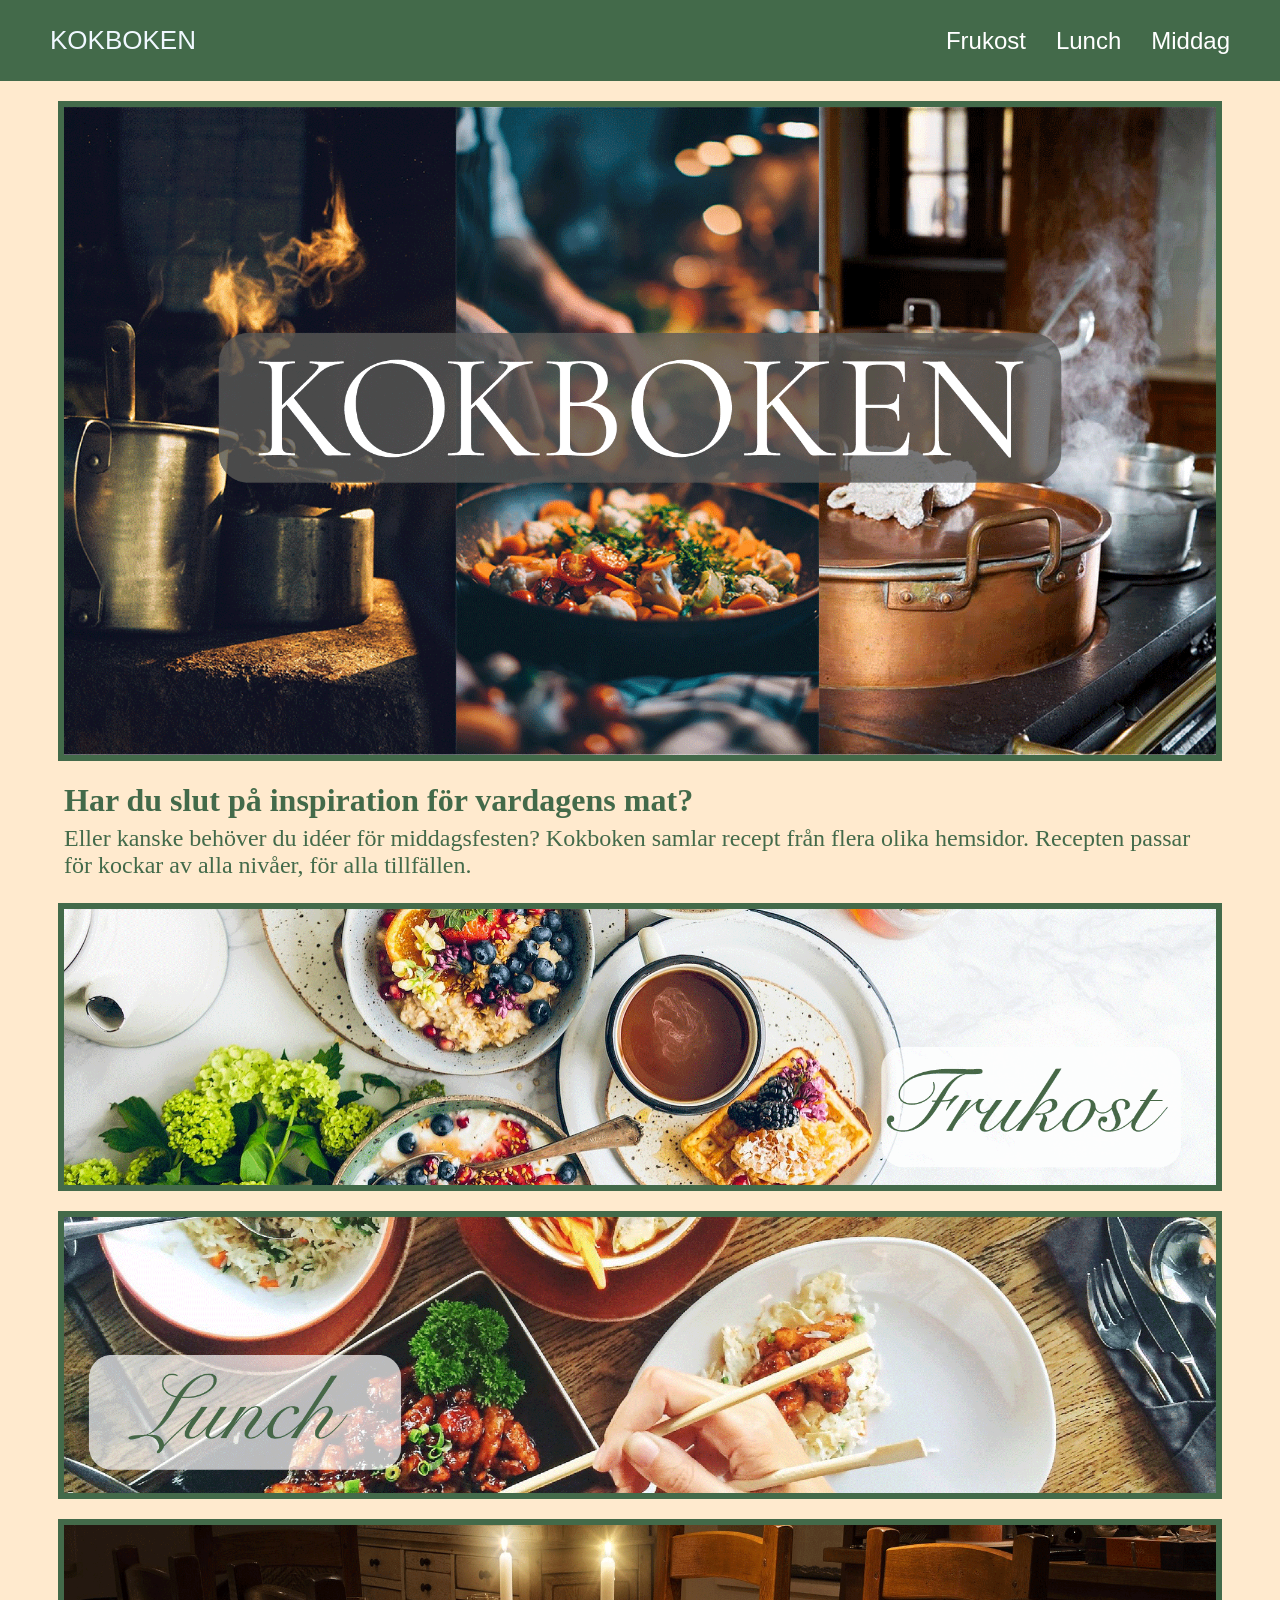
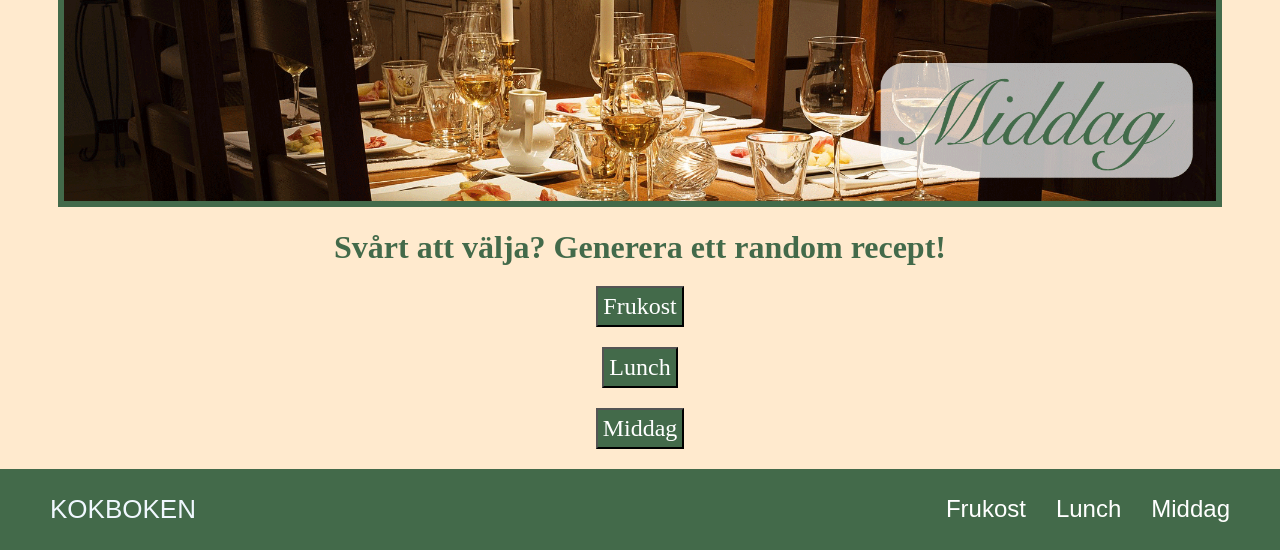
==== index.html @ 6e7c8abc "lite smått" ====
<!DOCTYPE html>
<html lang="sv">
<head>
    <link rel="stylesheet" href="Styles.CSS">
    <meta charset="UTF-8">
    <meta name="viewport" content="width=device-width, initial-scale=1.0">
    <title>Min kokbok</title>
</head>
<body>   
    <header>
        <a href="index.html" id="Kokboken-hem">KOKBOKEN</a>
        <nav class="meny">
            <a href="frukost.html">Frukost</a>
            <a href="lunch.html">Lunch</a>
            <a href="middag.html">Middag</a>
        </nav>
        
    </header>
<img id="kokboken" src="Webbklar.gif" alt="Kokboken">

<h1>Har du slut på inspiration för vardagens mat?</h1>
<p>Eller kanske behöver du idéer för middagsfesten? Kokboken samlar recept från flera olika hemsidor. Recepten passar för kockar av alla nivåer, för alla tillfällen.</p>


    <img src="frukost.webb.gif" alt="Frukost" id="Frukost-bild" style="cursor: pointer;">

    
    <img src="Lunch.webb.gif" alt="Lunch" id="Lunch-bild" style="cursor: pointer;">

    
    <img src="Middag.webb.gif" alt="Middag" id="Middag-bild" style="cursor: pointer;">
    
<h1 id="random">Svårt att välja? Generera ett random recept!</h1>

<button id="knapp">Frukost</button>
<button id="knapp2">Lunch</button>
<button id="knapp3">Middag</button>

<footer>
    <a href="index.html" id="Kokboken-hem">KOKBOKEN</a>
        <nav class="meny">
            <a href="frukost.html">Frukost</a>
            <a href="lunch.html">Lunch</a>
            <a href="middag.html">Middag</a>
        </nav>

</footer>

<script src="script.js"></script>
</body>

</html>
---- Styles.CSS ----
html{
    scrollbar-width: thin;
    scroll-behavior: smooth;
}
img{
    max-width: 90%;
    height: auto;
    display: block;
    margin-left: auto;
    margin-right: auto;
    margin-top: 20px;
    margin-bottom: 20px;
    border: 6px solid; color: #436a4a; 
    
}

body{
    background-color: rgb(255, 234, 206);
    border-color: darkgreen;
    margin: 0;
}


header, footer{
    display: flex;
    justify-content: space-between;
    background-color: rgb(67, 106, 74);

    padding-left: 50px;
    padding-right: 50px;
    padding-top: 25px;
    padding-bottom: 25px;
    align-items: center;
    margin: 0px;
    
}



nav a:hover{
    border-bottom: 3px solid var(--green); 
}
::selection{color: blue;}


#Kokboken-hem {
    font-size: 26px;
    color: aliceblue;
    text-decoration: none;
    align-items: center;
    font-family: Arial, Helvetica, sans-serif;

}

nav a{
    font-size: 24px;
    font-family: Arial, Helvetica, sans-serif;
    color: rgb(255, 255, 255);
    text-decoration: none;

}

.meny{
    display: flex;
    gap: 30px;
}

h1{
    max-width: 90%;
    margin-left: auto;
    margin-right: auto;
    margin-bottom: 6px;
    color: #436a4a;
    font-family: 'Times New Roman', Times, serif;
}

p{
    max-width: 90%;
    margin-left: auto;
    margin-right: auto;
    margin-top: 6px;
    color: rgb(67, 106, 74);
    font-size: 24px;
    font-family: 'Times New Roman', Times, serif
}

.text-box{
    border: 2px solid #436a4a;
    max-width: 90%;
    margin-left: auto;
    margin-right: auto;
    margin-bottom: 20px;
    padding-top: 5px;
    padding-bottom: 15px;

}

h3{
    max-width: 97%;
    margin-left: auto;
    margin-right: auto;
    margin-bottom: 0;
    font-family: 'Times New Roman', Times, serif
}


h2{
    max-width: 90%;
    color: #436a4a;
    margin-left: auto;
    margin-right: auto;
    margin-bottom: 2px;
    text-decoration: none;
    font-family: cursive;
}

h4{
    max-width: 97%;
    margin-left: auto;
    margin-right: auto;
    margin-top: 0;
    color: #702e2ec9
}
a{
    text-decoration: none;
    color: rgb(67, 106, 74)
}

button{
    font-size: 24px;
    font-family: 'Times New Roman', Times, serif;
    display: flex;
    max-width: 90%;
    margin-bottom: 20px;
    margin-left: auto;
    margin-right: auto;
    margin-top: 20px;
    text-align: left;
    padding: 5px;
    background-color: #436a4a;
    color: white;
}

#random{
    text-align: center;
}
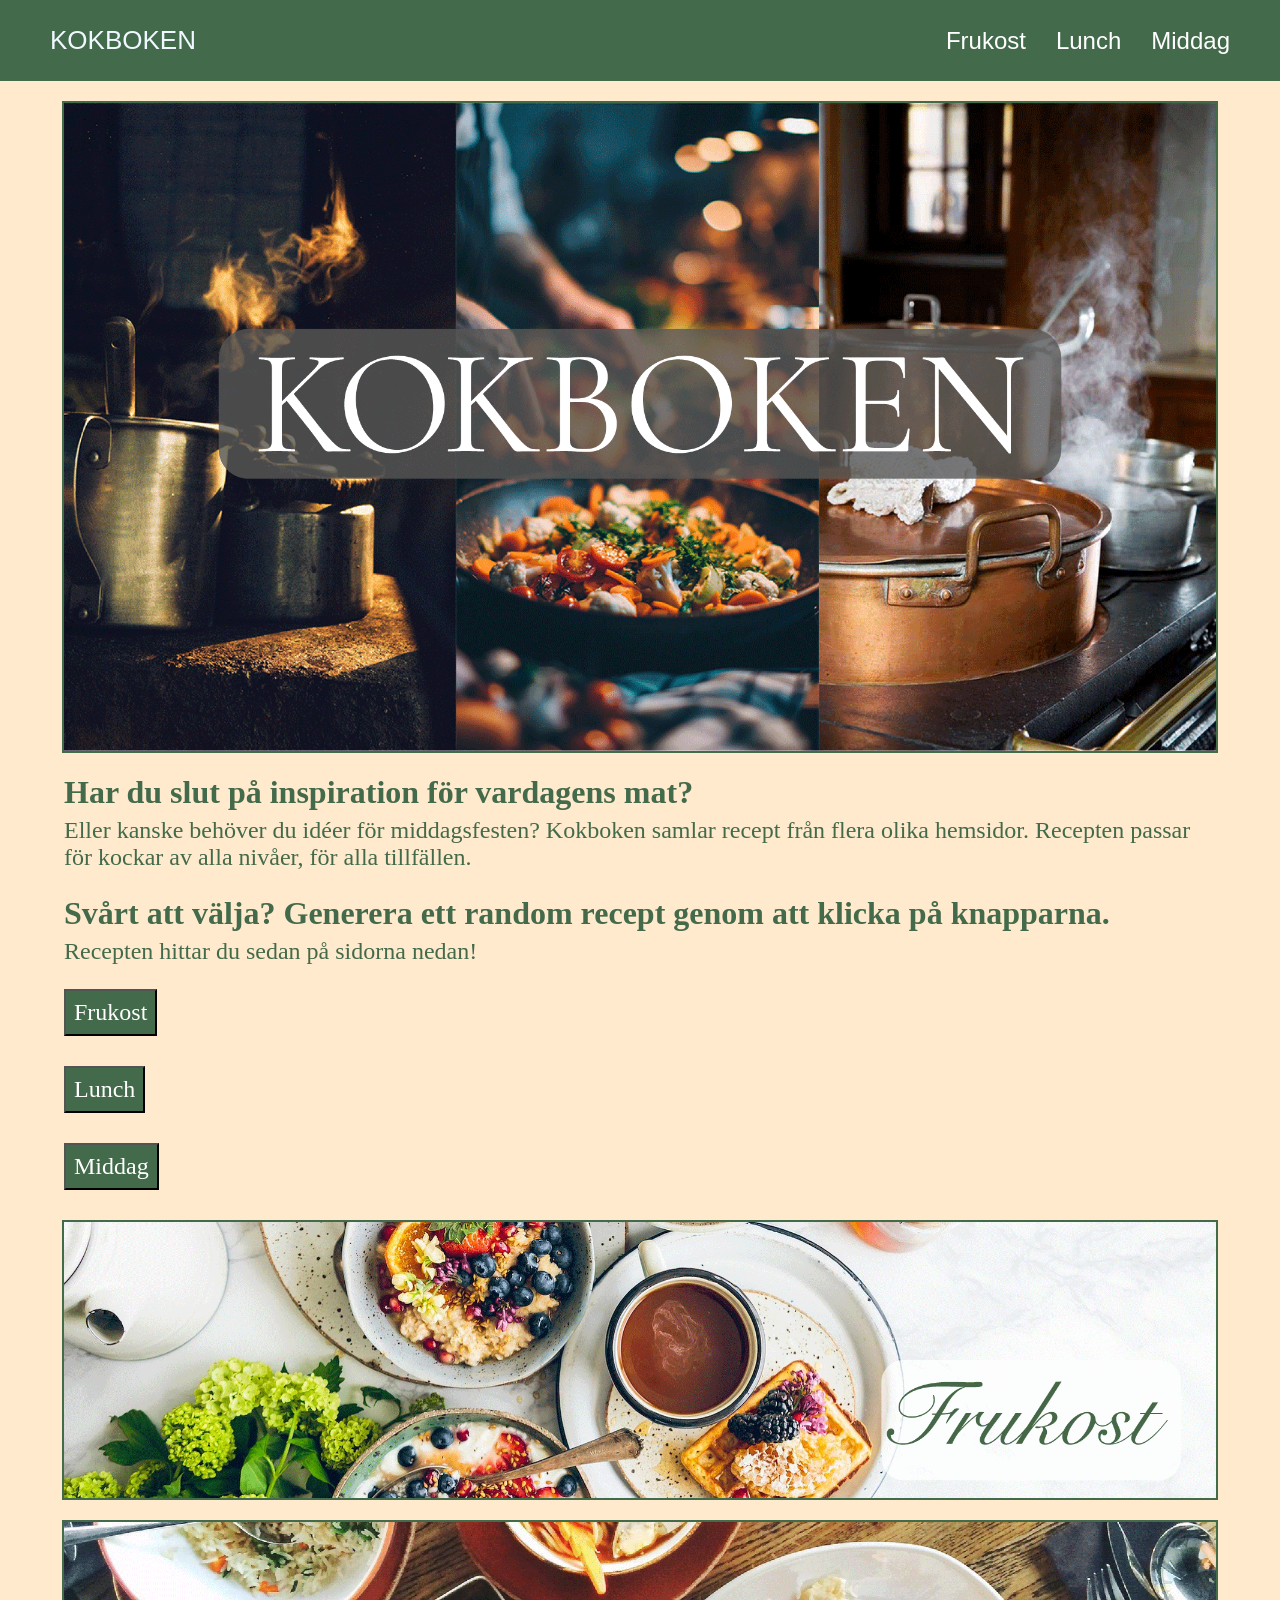
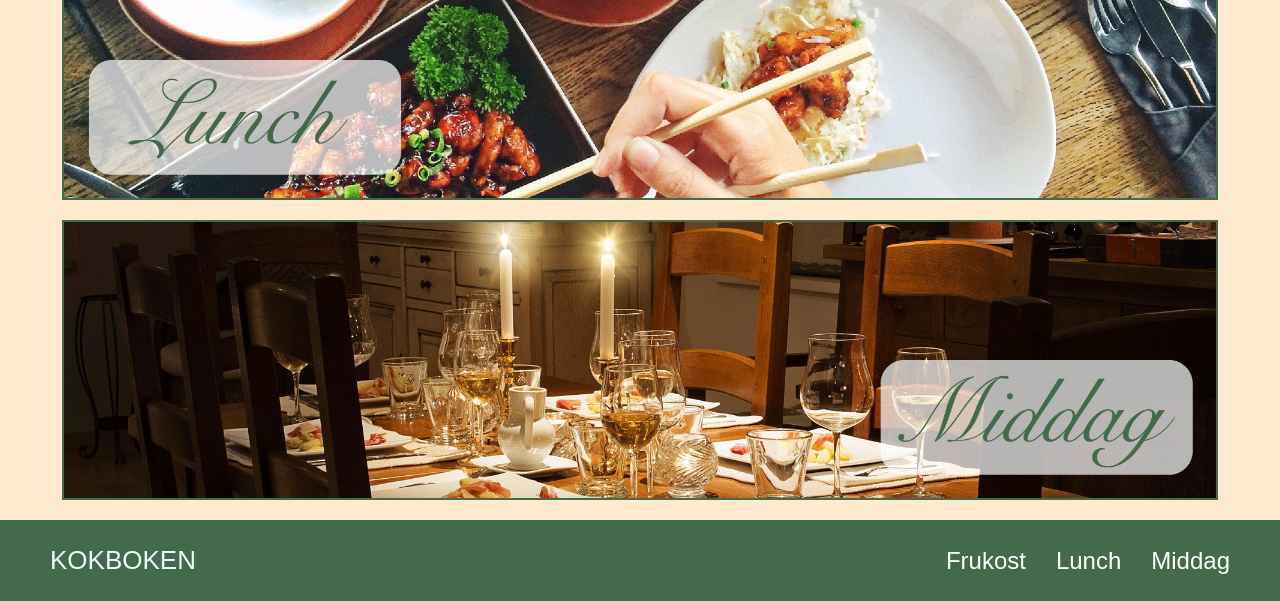
==== commit 1c6651bd: "fixat lite" ====
--- a/index.html
+++ b/index.html
@@ -20,7 +20,12 @@
 
 <h1>Har du slut på inspiration för vardagens mat?</h1>
 <p>Eller kanske behöver du idéer för middagsfesten? Kokboken samlar recept från flera olika hemsidor. Recepten passar för kockar av alla nivåer, för alla tillfällen.</p>
+<h1 id="random">Svårt att välja? Generera ett random recept genom att klicka på knapparna.</h1>
+<p>Recepten hittar du sedan på sidorna nedan!</p>
 
+<button id="knapp">Frukost</button>
+<button id="knapp2">Lunch</button>
+<button id="knapp3">Middag</button>
 
     <img src="frukost.webb.gif" alt="Frukost" id="Frukost-bild" style="cursor: pointer;">
 
@@ -30,11 +35,7 @@
     
     <img src="Middag.webb.gif" alt="Middag" id="Middag-bild" style="cursor: pointer;">
     
-<h1 id="random">Svårt att välja? Generera ett random recept!</h1>
 
-<button id="knapp">Frukost</button>
-<button id="knapp2">Lunch</button>
-<button id="knapp3">Middag</button>
 
 <footer>
     <a href="index.html" id="Kokboken-hem">KOKBOKEN</a>
--- a/Styles.CSS
+++ b/Styles.CSS
@@ -10,7 +10,7 @@
     margin-right: auto;
     margin-top: 20px;
     margin-bottom: 20px;
-    border: 6px solid; color: #436a4a; 
+    border: 2px solid; color: #436a4a; 
     
 }
 
@@ -131,16 +131,11 @@
     font-family: 'Times New Roman', Times, serif;
     display: flex;
     max-width: 90%;
-    margin-bottom: 20px;
-    margin-left: auto;
-    margin-right: auto;
+    margin-bottom: 30px;
     margin-top: 20px;
+    margin-left: 5%;
     text-align: left;
-    padding: 5px;
+    padding: 8px;
     background-color: #436a4a;
     color: white;
 }
-
-#random{
-    text-align: center;
-}
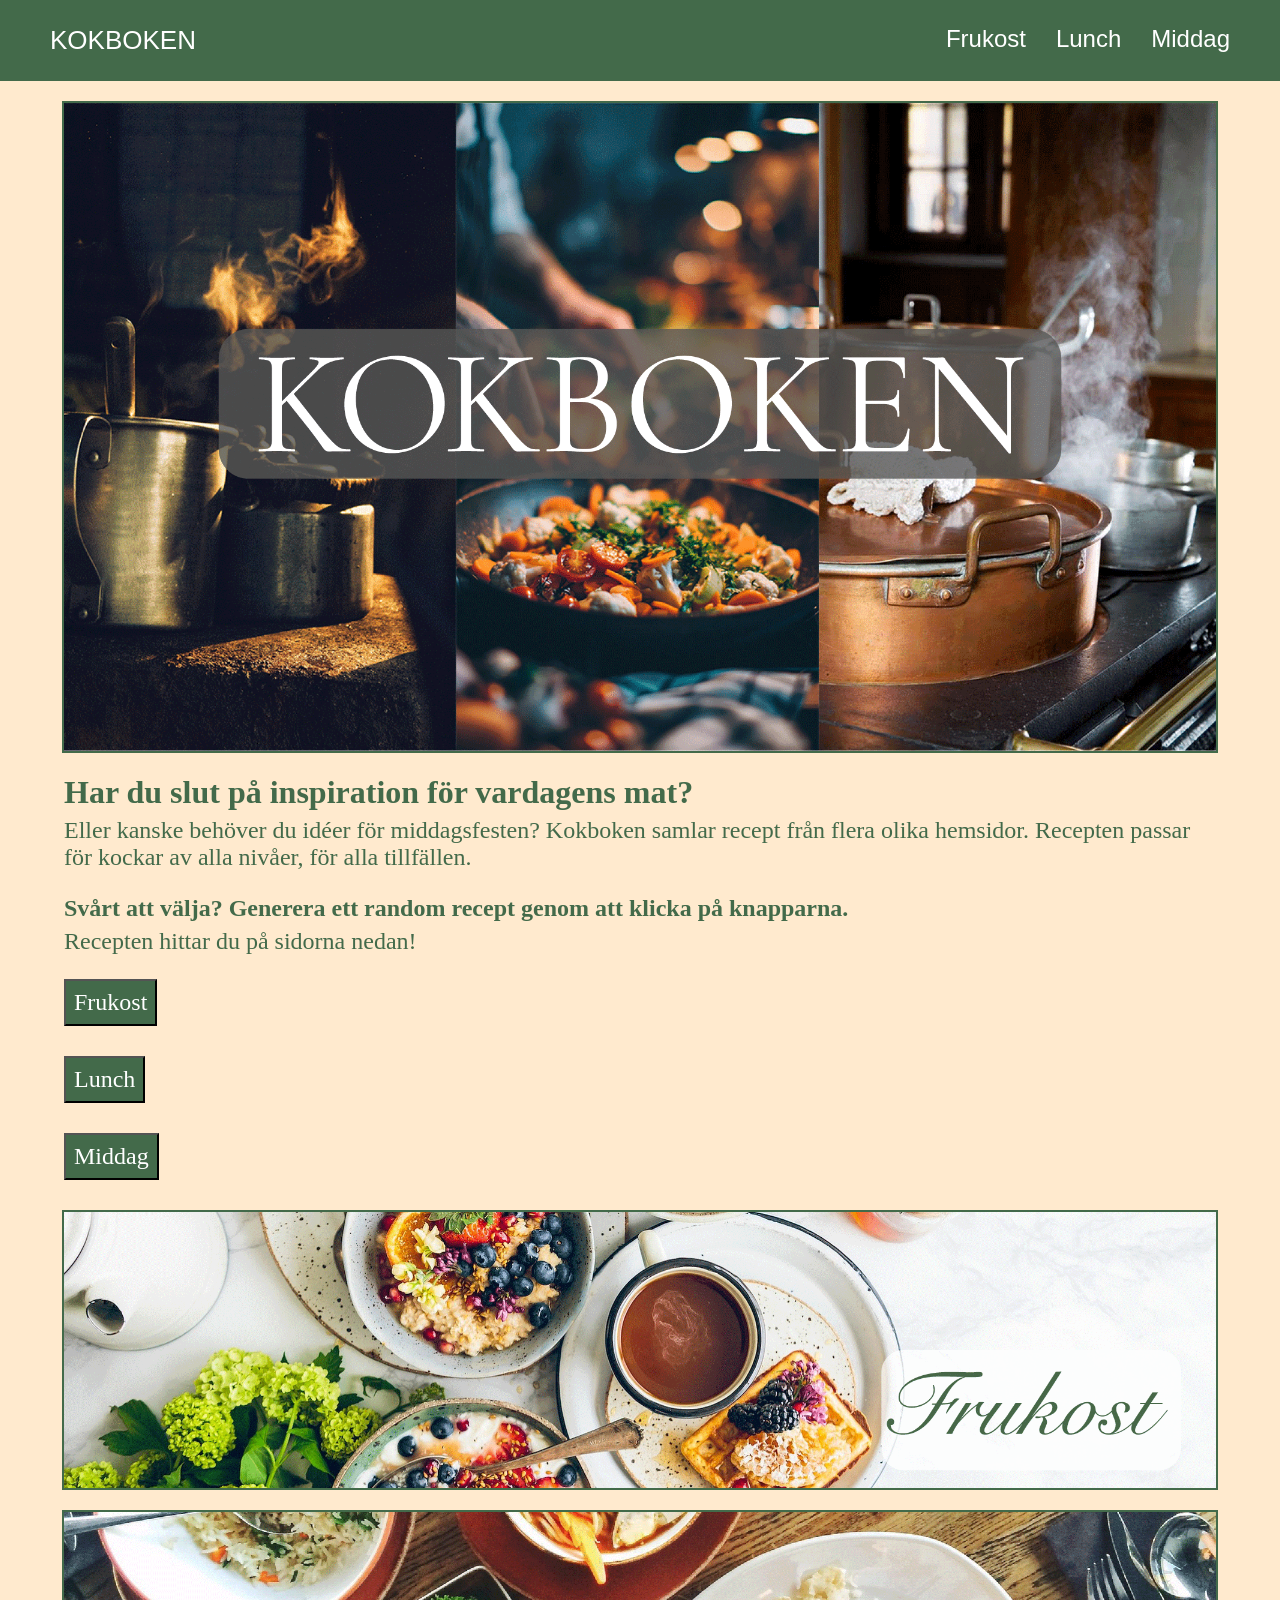
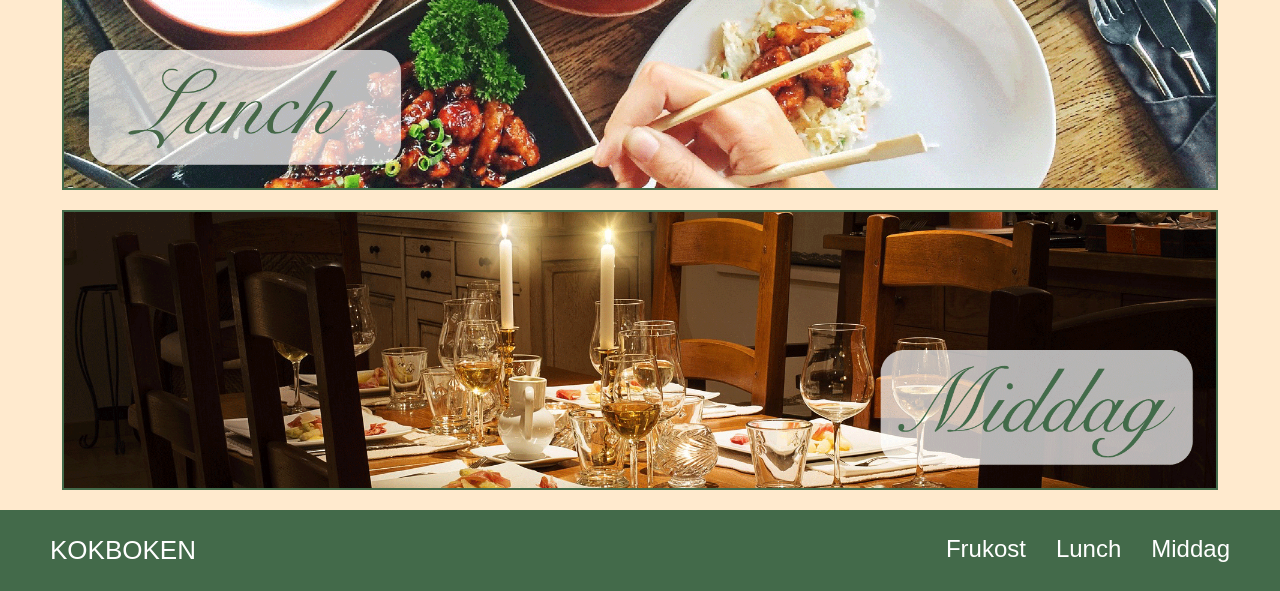
==== commit 36958f9d: "kommentarer" ====
--- a/index.html
+++ b/index.html
@@ -10,9 +10,9 @@
     <header>
         <a href="index.html" id="Kokboken-hem">KOKBOKEN</a>
         <nav class="meny">
-            <a href="frukost.html">Frukost</a>
-            <a href="lunch.html">Lunch</a>
-            <a href="middag.html">Middag</a>
+            <a href="frukost.html">Frukost</a> <!--länkar till frukost-->
+            <a href="lunch.html">Lunch</a> <!--länkar till lunch-->
+            <a href="middag.html">Middag</a> <!--länkar till middag-->
         </nav>
         
     </header>
@@ -20,10 +20,11 @@
 
 <h1>Har du slut på inspiration för vardagens mat?</h1>
 <p>Eller kanske behöver du idéer för middagsfesten? Kokboken samlar recept från flera olika hemsidor. Recepten passar för kockar av alla nivåer, för alla tillfällen.</p>
-<h1 id="random">Svårt att välja? Generera ett random recept genom att klicka på knapparna.</h1>
-<p>Recepten hittar du sedan på sidorna nedan!</p>
+<h2 id="random">Svårt att välja? Generera ett random recept genom att klicka på knapparna.</h1>
+<p>Recepten hittar du på sidorna nedan!</p>
 
-<button id="knapp">Frukost</button>
+<!--knappar som genererar olika texter/recept-->
+<button id="knapp">Frukost</button> 
 <button id="knapp2">Lunch</button>
 <button id="knapp3">Middag</button>
 
@@ -37,7 +38,7 @@
     
 
 
-<footer>
+<footer> <!--längst ner på sidan-->
     <a href="index.html" id="Kokboken-hem">KOKBOKEN</a>
         <nav class="meny">
             <a href="frukost.html">Frukost</a>
--- a/Styles.CSS
+++ b/Styles.CSS
@@ -1,71 +1,63 @@
 html{
-    scrollbar-width: thin;
-    scroll-behavior: smooth;
+    scrollbar-width: thin; /*gör scrollbar tunnare*/
+    scroll-behavior: smooth; /*gör scroll "smidigare"*/
+    
 }
 img{
-    max-width: 90%;
+    max-width: 90%; /*talar om hur mycket av skärmen den får ta*/
     height: auto;
-    display: block;
-    margin-left: auto;
-    margin-right: auto;
-    margin-top: 20px;
-    margin-bottom: 20px;
-    border: 2px solid; color: #436a4a; 
-    
+    display: block; /*bilden hamnar på egen rad och respekterar angivna mått*/
+    margin-left: auto;/*centrerar bild*/
+    margin-right: auto;/*centrerar bild*/
+    margin-top: 20px;/*skapar luft från det som är över bilden*/
+    margin-bottom: 20px;/*skapar luft från det som är under bilden*/
+    border: 2px solid; color: #436a4a; /*kant på bilder*/
+    /*gäller alla bilder*/
 }
 
 body{
-    background-color: rgb(255, 234, 206);
-    border-color: darkgreen;
-    margin: 0;
+    background-color: rgb(255, 234, 206); /*bakgrundsfärg*/
+    margin: 0; /*hemsidan sträcker sig ända ut i kanterna*/
 }
 
 
 header, footer{
-    display: flex;
-    justify-content: space-between;
-    background-color: rgb(67, 106, 74);
+    display: flex; /*header och footer följer med i hur man förminskar/förstorar webbläsaren*/
+    justify-content: space-between; /*sätter space mellan text*/
+    background-color: rgb(67, 106, 74); /*bakgrundsfärg*/
 
-    padding-left: 50px;
+    padding-left: 50px; /*space till texten/storleken av blocket*/
     padding-right: 50px;
     padding-top: 25px;
     padding-bottom: 25px;
-    align-items: center;
-    margin: 0px;
+    margin: 0px; /*blocket går ända ut i kanterna*/
     
 }
 
 
 
-nav a:hover{
-    border-bottom: 3px solid var(--green); 
-}
-::selection{color: blue;}
-
-
-#Kokboken-hem {
-    font-size: 26px;
-    color: aliceblue;
-    text-decoration: none;
-    align-items: center;
-    font-family: Arial, Helvetica, sans-serif;
+#Kokboken-hem { /*styling av "KOKBOKEN" i hörnet av header/footer*/
+    font-size: 26px; /*storlek*/
+    color: rgb(255, 255, 255); /*färg*/
+    text-decoration: none; /*tar bort linje under länk*/
+    font-family: Arial, Helvetica, sans-serif; /*typsnitt*/
 
 }
 
-nav a{
-    font-size: 24px;
-    font-family: Arial, Helvetica, sans-serif;
-    color: rgb(255, 255, 255);
-    text-decoration: none;
+nav a{ /*styling av länkar till höger i header/footer*/
+    font-size: 24px; /*storlek*/
+    font-family: Arial, Helvetica, sans-serif; /*typsnitt*/
+    color: rgb(255, 255, 255); /*färg*/
+    text-decoration: none; /*tar bort linje under länkar*/
 
 }
 
 .meny{
-    display: flex;
-    gap: 30px;
+    display: flex; 
+    gap: 30px; /*space mellan a-tags i header/footer*/
 }
 
-h1{
+h1{ /*styling av h1*/
     max-width: 90%;
     margin-left: auto;
     margin-right: auto;
@@ -74,7 +66,7 @@
     font-family: 'Times New Roman', Times, serif;
 }
 
-p{
+p{ /*styling av paragraph*/
     max-width: 90%;
     margin-left: auto;
     margin-right: auto;
@@ -84,8 +76,8 @@
     font-family: 'Times New Roman', Times, serif
 }
 
-.text-box{
-    border: 2px solid #436a4a;
+.text-box{ /*styling av ramen som recepten ligger i*/
+    border: 2px solid #436a4a; /*skapar kant, storlek, färg*/
     max-width: 90%;
     margin-left: auto;
     margin-right: auto;
@@ -95,47 +87,55 @@
 
 }
 
-h3{
+h3{ /*styling av h3*/
     max-width: 97%;
     margin-left: auto;
     margin-right: auto;
-    margin-bottom: 0;
+    margin-bottom: 0; /*minskar avståndet till underliggande text*/
     font-family: 'Times New Roman', Times, serif
 }
 
 
-h2{
+h2{/*styling av h2*/
     max-width: 90%;
     color: #436a4a;
     margin-left: auto;
     margin-right: auto;
     margin-bottom: 2px;
     text-decoration: none;
-    font-family: cursive;
+    font-family: cursive; /*kursivt typsnitt*/
 }
 
-h4{
+h4{/*styling av h4*/
     max-width: 97%;
     margin-left: auto;
     margin-right: auto;
     margin-top: 0;
     color: #702e2ec9
 }
-a{
-    text-decoration: none;
+a{/*styling av a-tags/länkar*/
+    text-decoration: none; /*tar bort streck under tags*/
     color: rgb(67, 106, 74)
 }
 
-button{
-    font-size: 24px;
-    font-family: 'Times New Roman', Times, serif;
+button{/*knappar som genererar recept*/
+    font-size: 24px; /*storlek på texten*/
+    font-family: 'Times New Roman', Times, serif; /*typsnitt*/
     display: flex;
     max-width: 90%;
     margin-bottom: 30px;
     margin-top: 20px;
     margin-left: 5%;
-    text-align: left;
-    padding: 8px;
-    background-color: #436a4a;
-    color: white;
+    padding: 8px; /*skapar luft inuti blocken text till kant*/
+    background-color: #436a4a; /*bakgrundsfärg*/
+    color: white; /*text-färg*/
 }
+
+#random{/*ändring av andra rubriken på förstasidan*/
+     max-width: 90%;
+    margin-left: auto;
+    margin-right: auto;
+    margin-bottom: 6px;
+    color: #436a4a;
+    font-family: 'Times New Roman', Times, serif;
+}
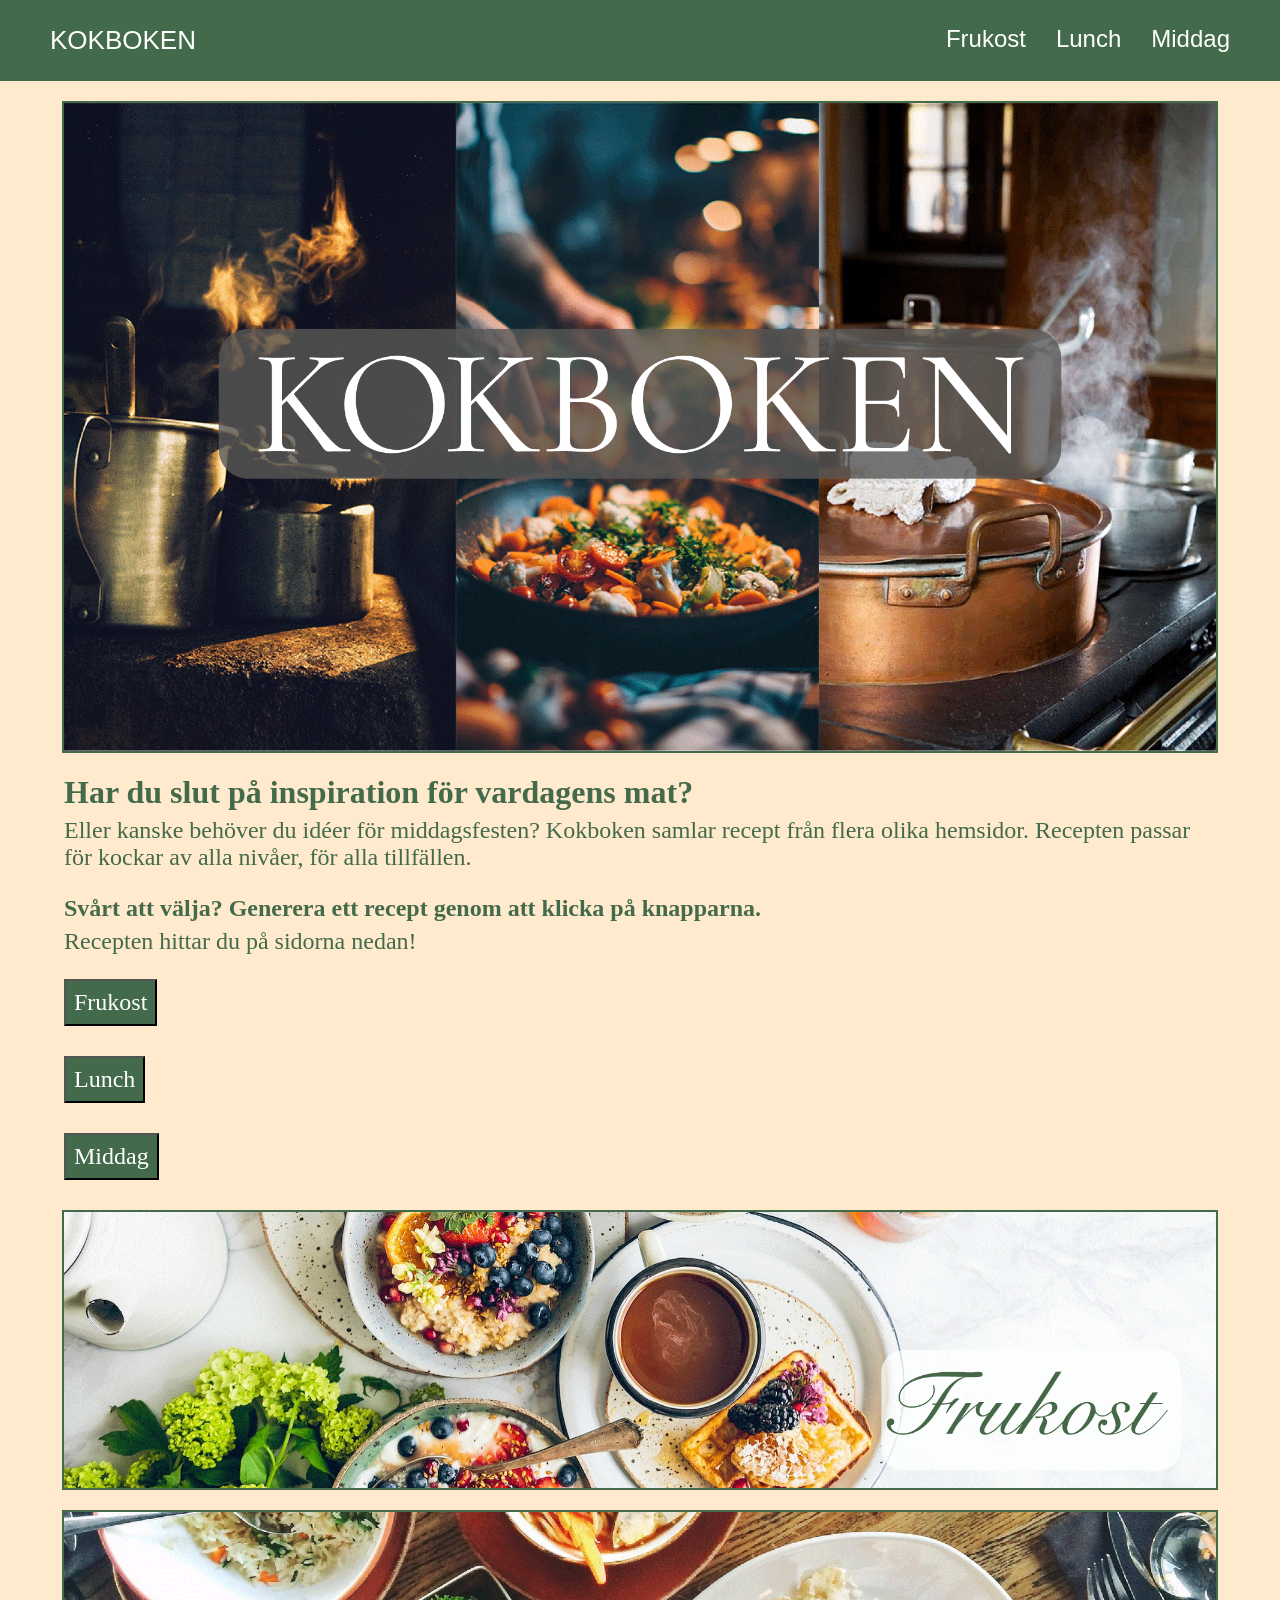
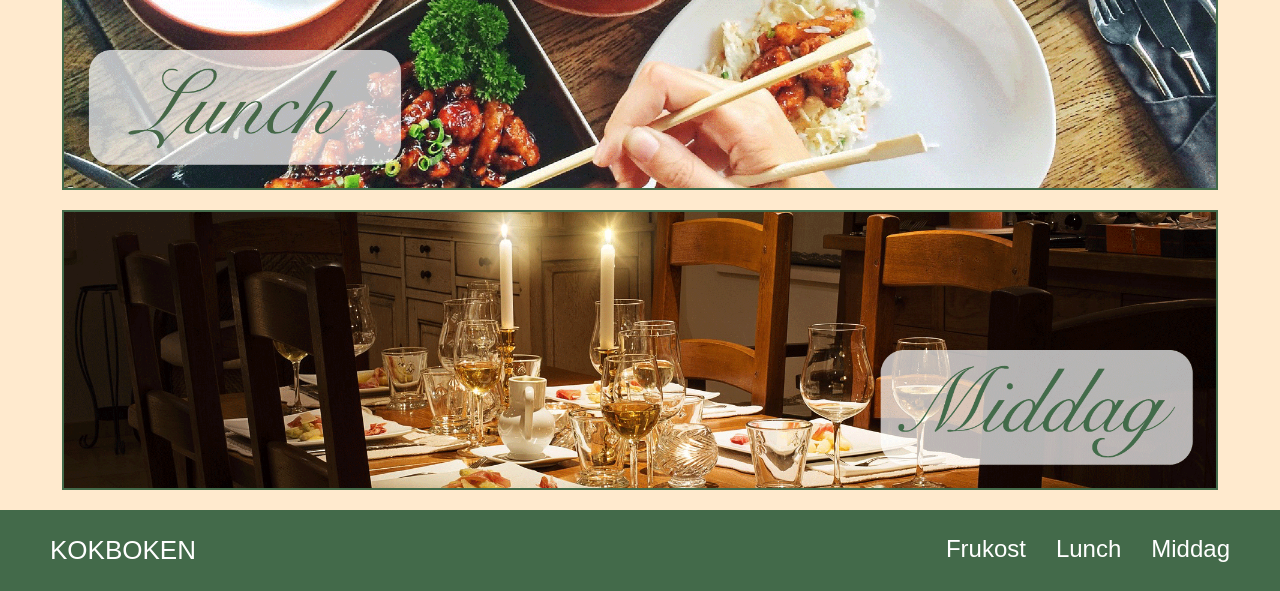
==== commit 69b6de4e: "accessibility" ====
--- a/index.html
+++ b/index.html
@@ -1,10 +1,11 @@
 <!DOCTYPE html>
-<html lang="sv">
+<html lang="sv"> <!--språk-->
 <head>
-    <link rel="stylesheet" href="Styles.CSS">
+    <link rel="stylesheet" href="Styles.CSS"> <!--länkar till CSS-->
     <meta charset="UTF-8">
     <meta name="viewport" content="width=device-width, initial-scale=1.0">
-    <title>Min kokbok</title>
+    <title>Kokboken - recept för frukost, lunch och middag</title> <!--titeln i fliken-->
+    <link rel="icon" href="kitchen-utensils.png" sizes="any"> <!--skapar flik-ikon-->
 </head>
 <body>   
     <header>
@@ -16,11 +17,11 @@
         </nav>
         
     </header>
-<img id="kokboken" src="Webbklar.gif" alt="Kokboken">
+<img id="kokboken" src="Webbklar.gif" alt="Bild som visar matlagning i tre steg">
 
 <h1>Har du slut på inspiration för vardagens mat?</h1>
 <p>Eller kanske behöver du idéer för middagsfesten? Kokboken samlar recept från flera olika hemsidor. Recepten passar för kockar av alla nivåer, för alla tillfällen.</p>
-<h2 id="random">Svårt att välja? Generera ett random recept genom att klicka på knapparna.</h1>
+<h2 id="random">Svårt att välja? Generera ett recept genom att klicka på knapparna.</h1>
 <p>Recepten hittar du på sidorna nedan!</p>
 
 <!--knappar som genererar olika texter/recept-->
@@ -28,13 +29,13 @@
 <button id="knapp2">Lunch</button>
 <button id="knapp3">Middag</button>
 
-    <img src="frukost.webb.gif" alt="Frukost" id="Frukost-bild" style="cursor: pointer;">
+    <img src="frukost.webb.gif" alt="Bild på uppdukad frukost" id="Frukost-bild" style="cursor: pointer;">
 
     
-    <img src="Lunch.webb.gif" alt="Lunch" id="Lunch-bild" style="cursor: pointer;">
+    <img src="Lunch.webb.gif" alt="Bild på uppdukad lunch" id="Lunch-bild" style="cursor: pointer;">
 
     
-    <img src="Middag.webb.gif" alt="Middag" id="Middag-bild" style="cursor: pointer;">
+    <img src="Middag.webb.gif" alt="Bild på uppdukad middag" id="Middag-bild" style="cursor: pointer;">
     
 
 
@@ -48,7 +49,7 @@
 
 </footer>
 
-<script src="script.js"></script>
+<script src="script.js"></script> <!--länkar till javascript-->
 </body>
 
 </html>
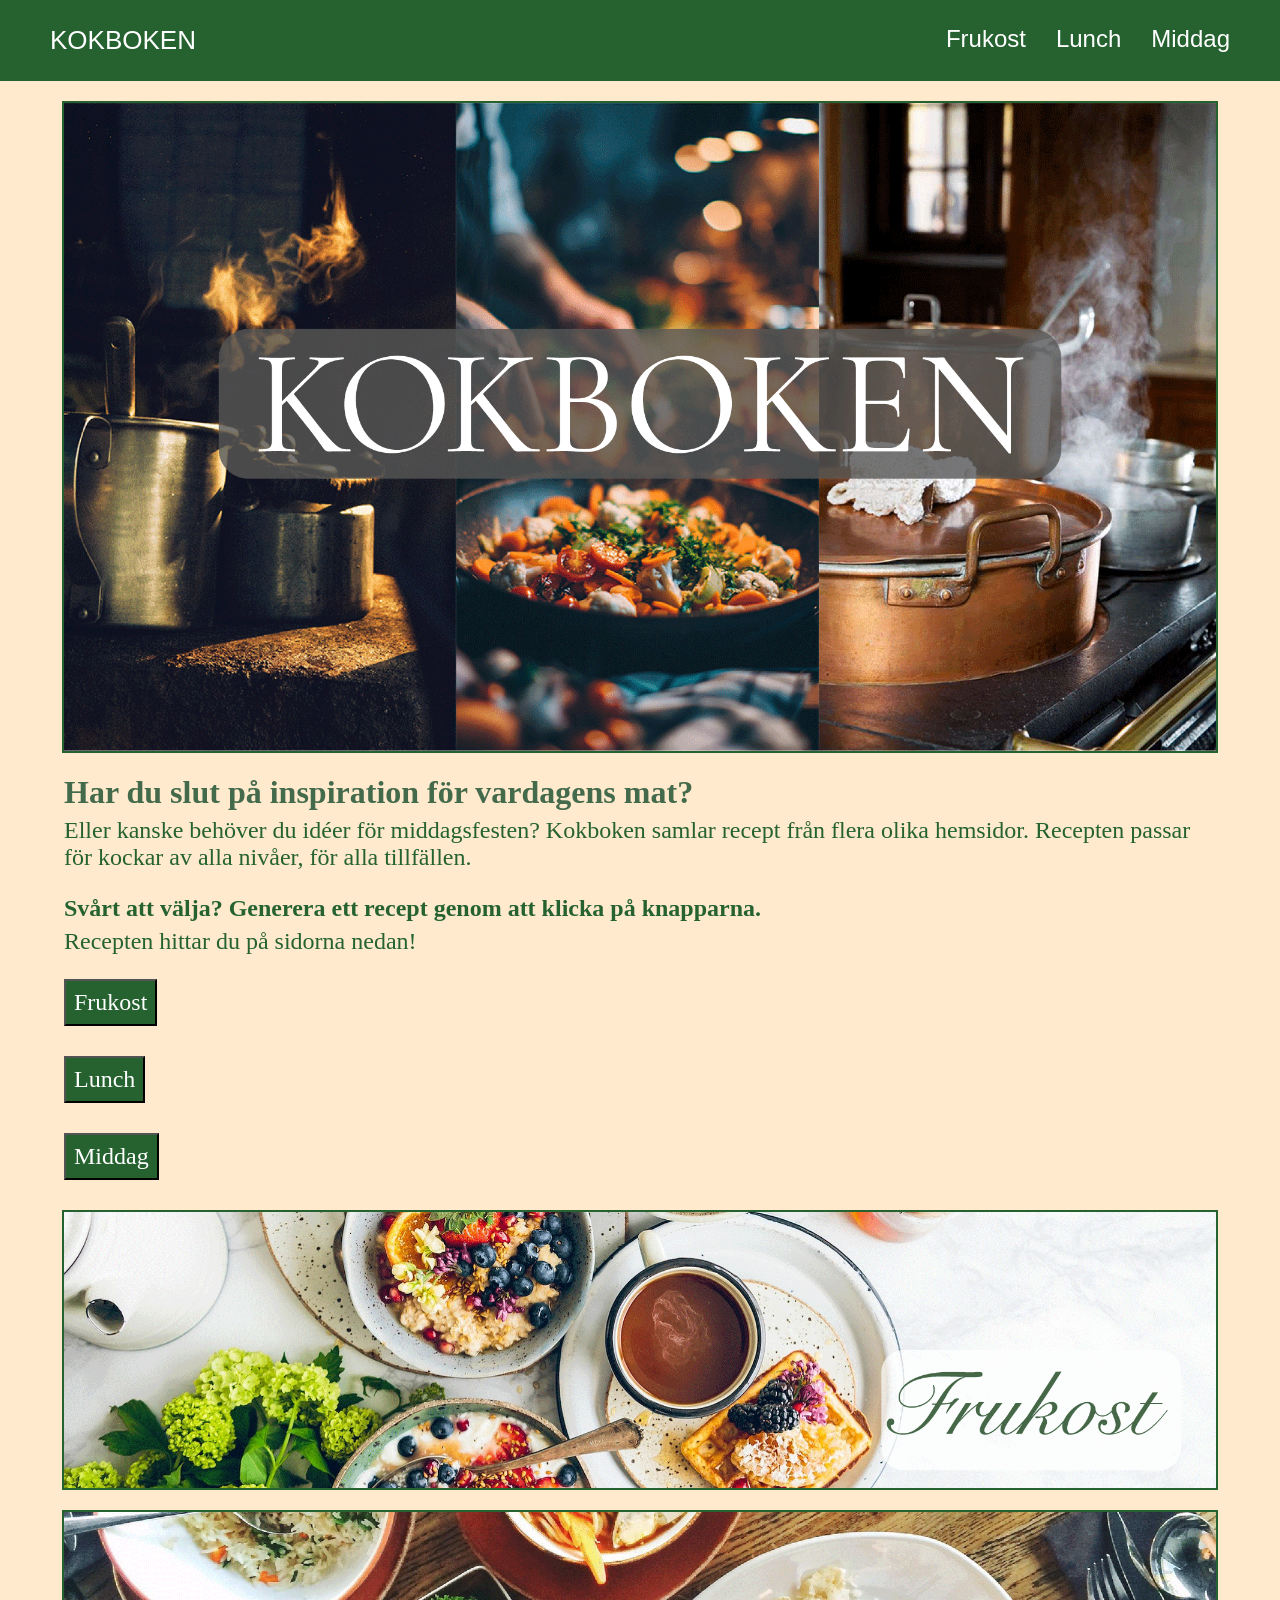
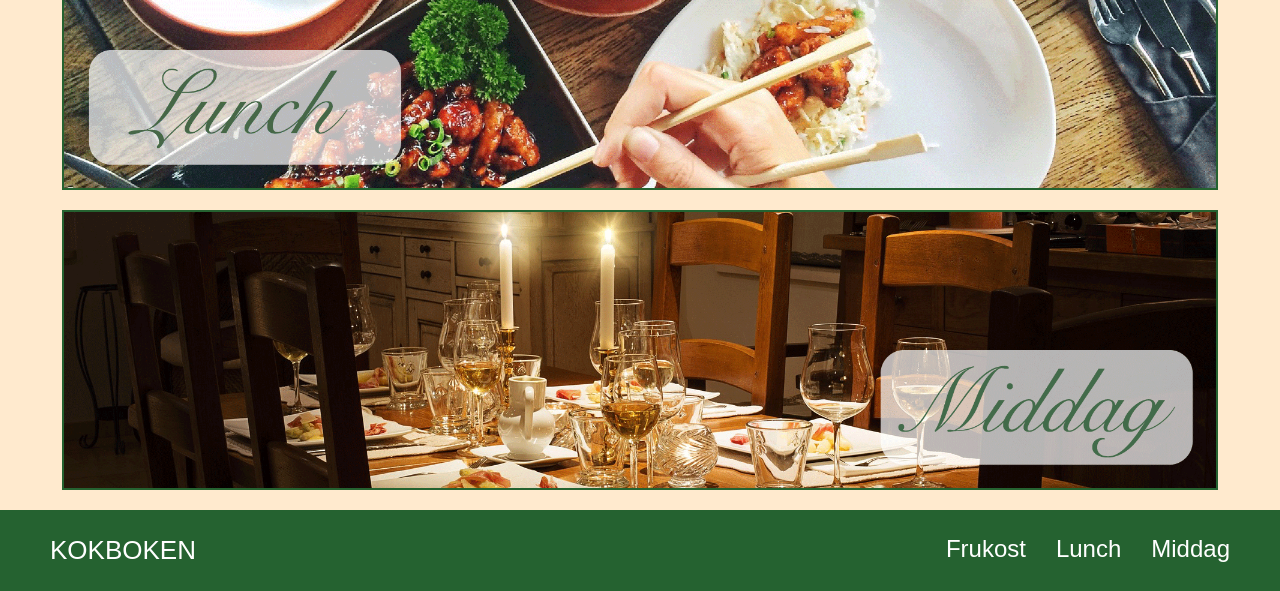
==== commit 02b50bd6: "404" ====
--- a/index.html
+++ b/index.html
@@ -1,10 +1,10 @@
 <!DOCTYPE html>
 <html lang="sv"> <!--språk-->
 <head>
+    <title>Kokboken - recept för frukost, lunch och middag</title> <!--titeln i fliken-->
     <link rel="stylesheet" href="Styles.CSS"> <!--länkar till CSS-->
     <meta charset="UTF-8">
     <meta name="viewport" content="width=device-width, initial-scale=1.0">
-    <title>Kokboken - recept för frukost, lunch och middag</title> <!--titeln i fliken-->
     <link rel="icon" href="kitchen-utensils.png" sizes="any"> <!--skapar flik-ikon-->
 </head>
 <body>   
--- a/Styles.CSS
+++ b/Styles.CSS
@@ -11,7 +11,7 @@
     margin-right: auto;/*centrerar bild*/
     margin-top: 20px;/*skapar luft från det som är över bilden*/
     margin-bottom: 20px;/*skapar luft från det som är under bilden*/
-    border: 2px solid; color: #436a4a; /*kant på bilder*/
+    border: 2px solid; color:rgb(37, 98, 48); /*kant på bilder*/
     /*gäller alla bilder*/
 }
 
@@ -24,7 +24,7 @@
 header, footer{
     display: flex; /*header och footer följer med i hur man förminskar/förstorar webbläsaren*/
     justify-content: space-between; /*sätter space mellan text*/
-    background-color: rgb(67, 106, 74); /*bakgrundsfärg*/
+    background-color: rgb(37, 98, 48); /*bakgrundsfärg*/
 
     padding-left: 50px; /*space till texten/storleken av blocket*/
     padding-right: 50px;
@@ -71,13 +71,13 @@
     margin-left: auto;
     margin-right: auto;
     margin-top: 6px;
-    color: rgb(67, 106, 74);
+    color: #256230;
     font-size: 24px;
     font-family: 'Times New Roman', Times, serif
 }
 
 .text-box{ /*styling av ramen som recepten ligger i*/
-    border: 2px solid #436a4a; /*skapar kant, storlek, färg*/
+    border: 2px solid #256230; /*skapar kant, storlek, färg*/
     max-width: 90%;
     margin-left: auto;
     margin-right: auto;
@@ -98,7 +98,7 @@
 
 h2{/*styling av h2*/
     max-width: 90%;
-    color: #436a4a;
+    color: #256230;
     margin-left: auto;
     margin-right: auto;
     margin-bottom: 2px;
@@ -111,11 +111,11 @@
     margin-left: auto;
     margin-right: auto;
     margin-top: 0;
-    color: #702e2ec9
+    color: #702e2ef0
 }
 a{/*styling av a-tags/länkar*/
     text-decoration: none; /*tar bort streck under tags*/
-    color: rgb(67, 106, 74)
+    color: rgb(37, 98, 48)
 }
 
 button{/*knappar som genererar recept*/
@@ -127,7 +127,7 @@
     margin-top: 20px;
     margin-left: 5%;
     padding: 8px; /*skapar luft inuti blocken text till kant*/
-    background-color: #436a4a; /*bakgrundsfärg*/
+    background-color: #256230; /*bakgrundsfärg*/
     color: white; /*text-färg*/
 }
 
@@ -136,6 +136,6 @@
     margin-left: auto;
     margin-right: auto;
     margin-bottom: 6px;
-    color: #436a4a;
+    color: #256230;
     font-family: 'Times New Roman', Times, serif;
 }
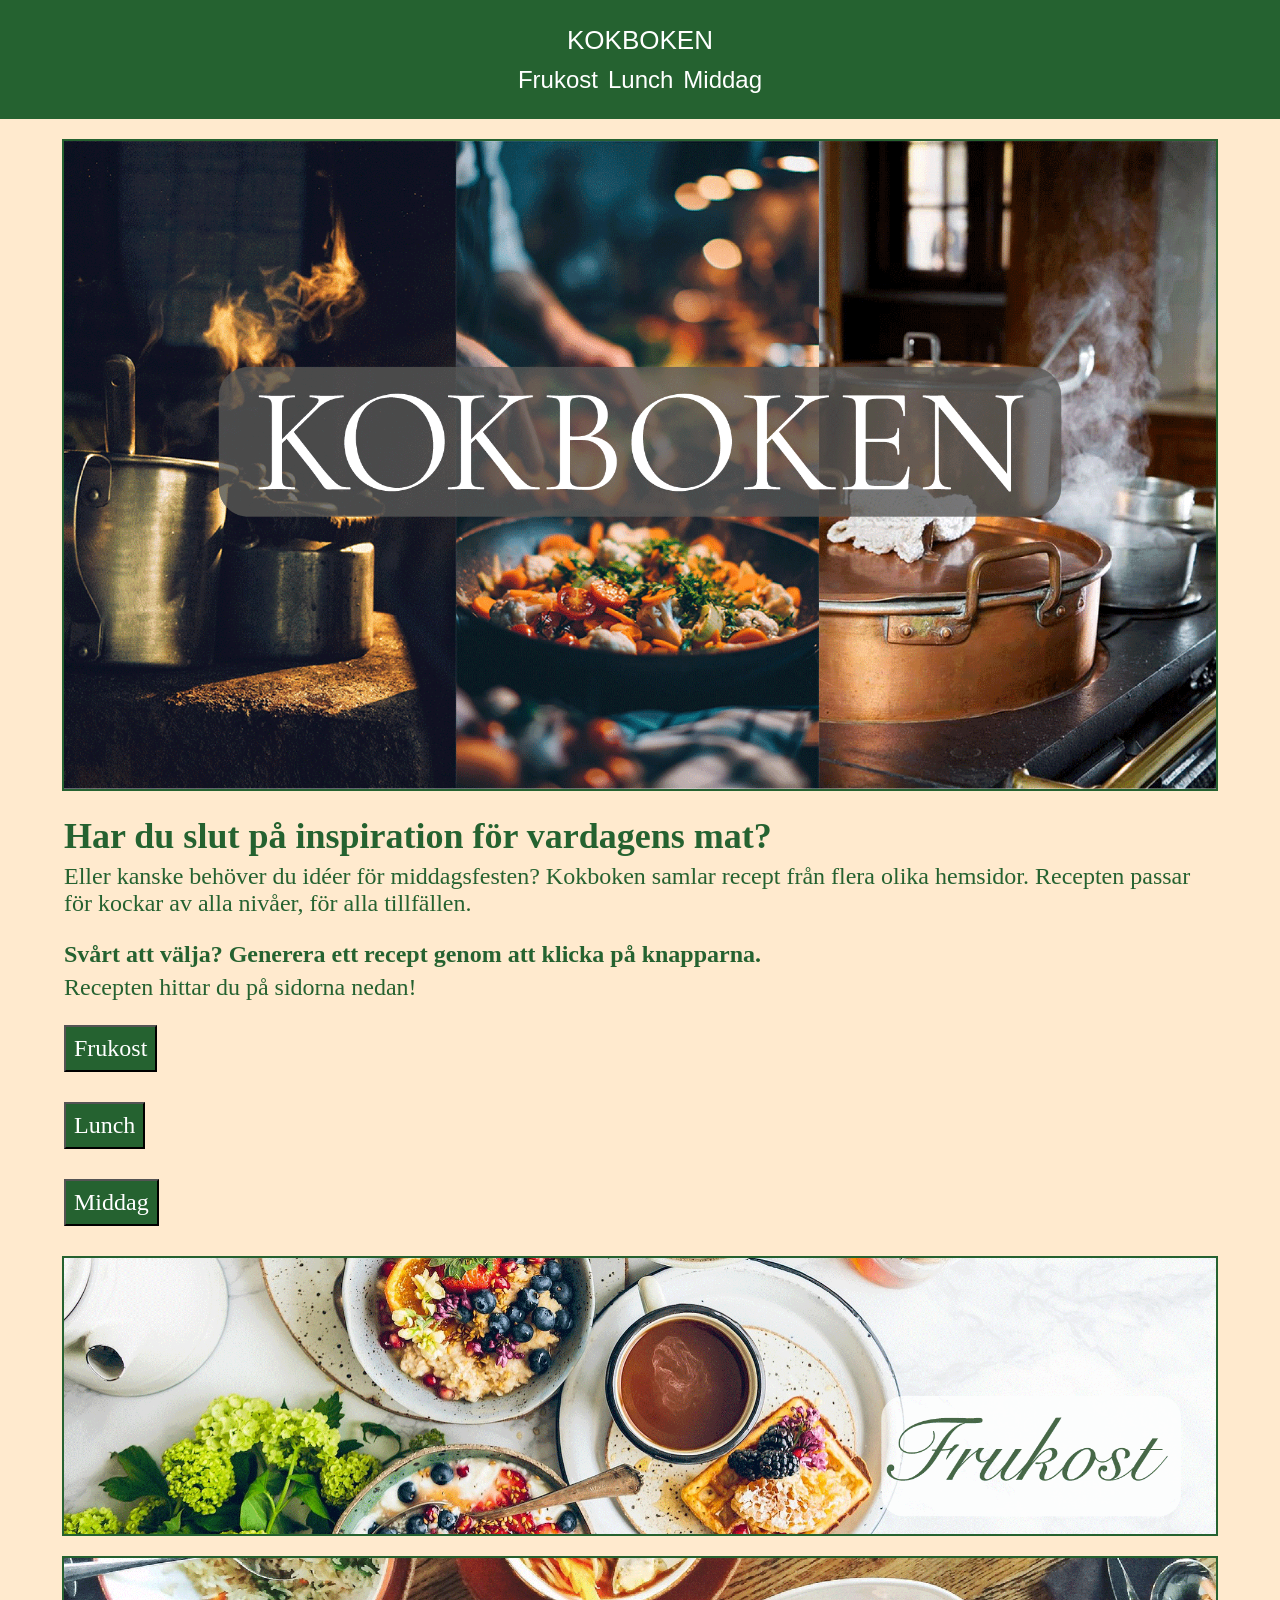
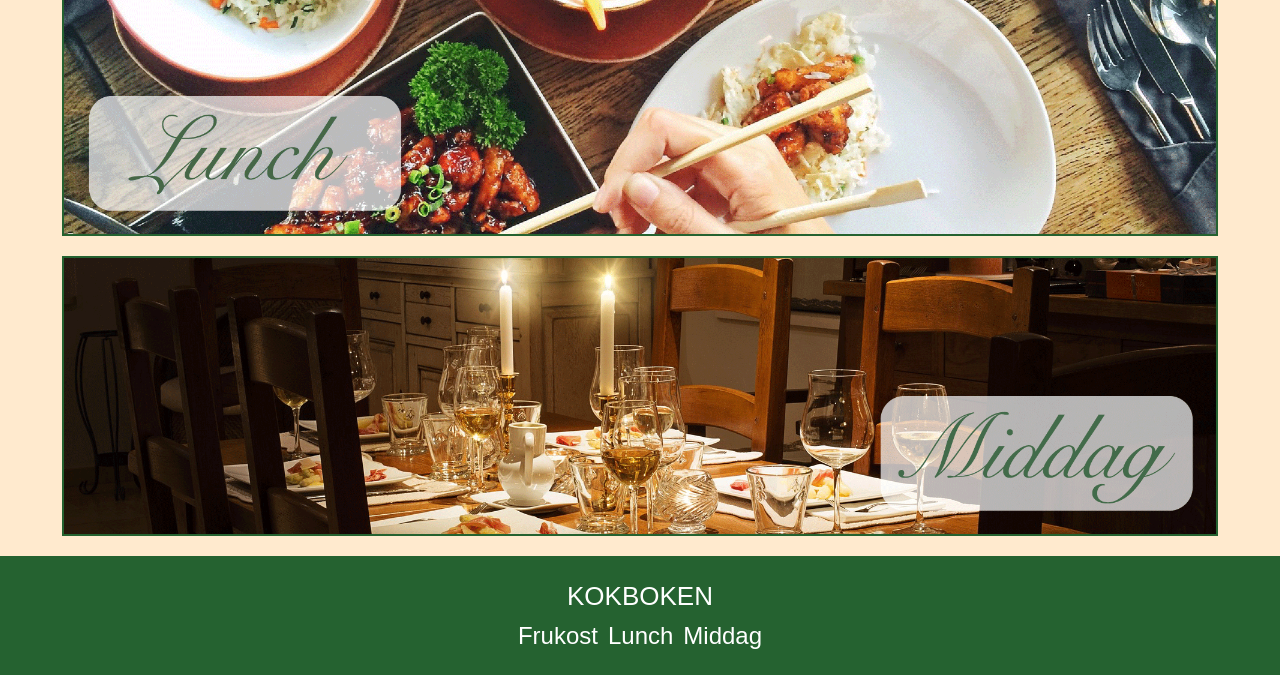
==== commit 953d4d51: "acc" ====
--- a/index.html
+++ b/index.html
@@ -6,6 +6,7 @@
     <meta charset="UTF-8">
     <meta name="viewport" content="width=device-width, initial-scale=1.0">
     <link rel="icon" href="kitchen-utensils.png" sizes="any"> <!--skapar flik-ikon-->
+    <meta name="viewport" content="width=device-width, initial-scale=1.0"> <!--för mobilanpassning-->
 </head>
 <body>   
     <header>
--- a/Styles.CSS
+++ b/Styles.CSS
@@ -23,7 +23,9 @@
 
 header, footer{
     display: flex; /*header och footer följer med i hur man förminskar/förstorar webbläsaren*/
-    justify-content: space-between; /*sätter space mellan text*/
+    flex-direction: column;
+    align-items: center;
+    gap: 10px;
     background-color: rgb(37, 98, 48); /*bakgrundsfärg*/
 
     padding-left: 50px; /*space till texten/storleken av blocket*/
@@ -49,12 +51,12 @@
     font-family: Arial, Helvetica, sans-serif; /*typsnitt*/
     color: rgb(255, 255, 255); /*färg*/
     text-decoration: none; /*tar bort linje under länkar*/
-
 }
 
 .meny{
     display: flex; 
-    gap: 30px; /*space mellan a-tags i header/footer*/
+    align-items: center;
+    gap: 10px; /*space mellan a-tags i header/footer*/
 }
 
 h1{ /*styling av h1*/
@@ -62,8 +64,9 @@
     margin-left: auto;
     margin-right: auto;
     margin-bottom: 6px;
-    color: #436a4a;
+    color: #256230;
     font-family: 'Times New Roman', Times, serif;
+    font-size: 36px;
 }
 
 p{ /*styling av paragraph*/
@@ -92,6 +95,7 @@
     margin-left: auto;
     margin-right: auto;
     margin-bottom: 0; /*minskar avståndet till underliggande text*/
+    font-size: 18px;
     font-family: 'Times New Roman', Times, serif
 }
 
@@ -103,6 +107,7 @@
     margin-right: auto;
     margin-bottom: 2px;
     text-decoration: none;
+    font-size: 24px;
     font-family: cursive; /*kursivt typsnitt*/
 }
 
@@ -111,10 +116,12 @@
     margin-left: auto;
     margin-right: auto;
     margin-top: 0;
+    font-size: 18px;
     color: #702e2ef0
 }
 a{/*styling av a-tags/länkar*/
     text-decoration: none; /*tar bort streck under tags*/
+    font-size: 24px;
     color: rgb(37, 98, 48)
 }
 
@@ -137,5 +144,6 @@
     margin-right: auto;
     margin-bottom: 6px;
     color: #256230;
+    font-size: 24px;
     font-family: 'Times New Roman', Times, serif;
 }
